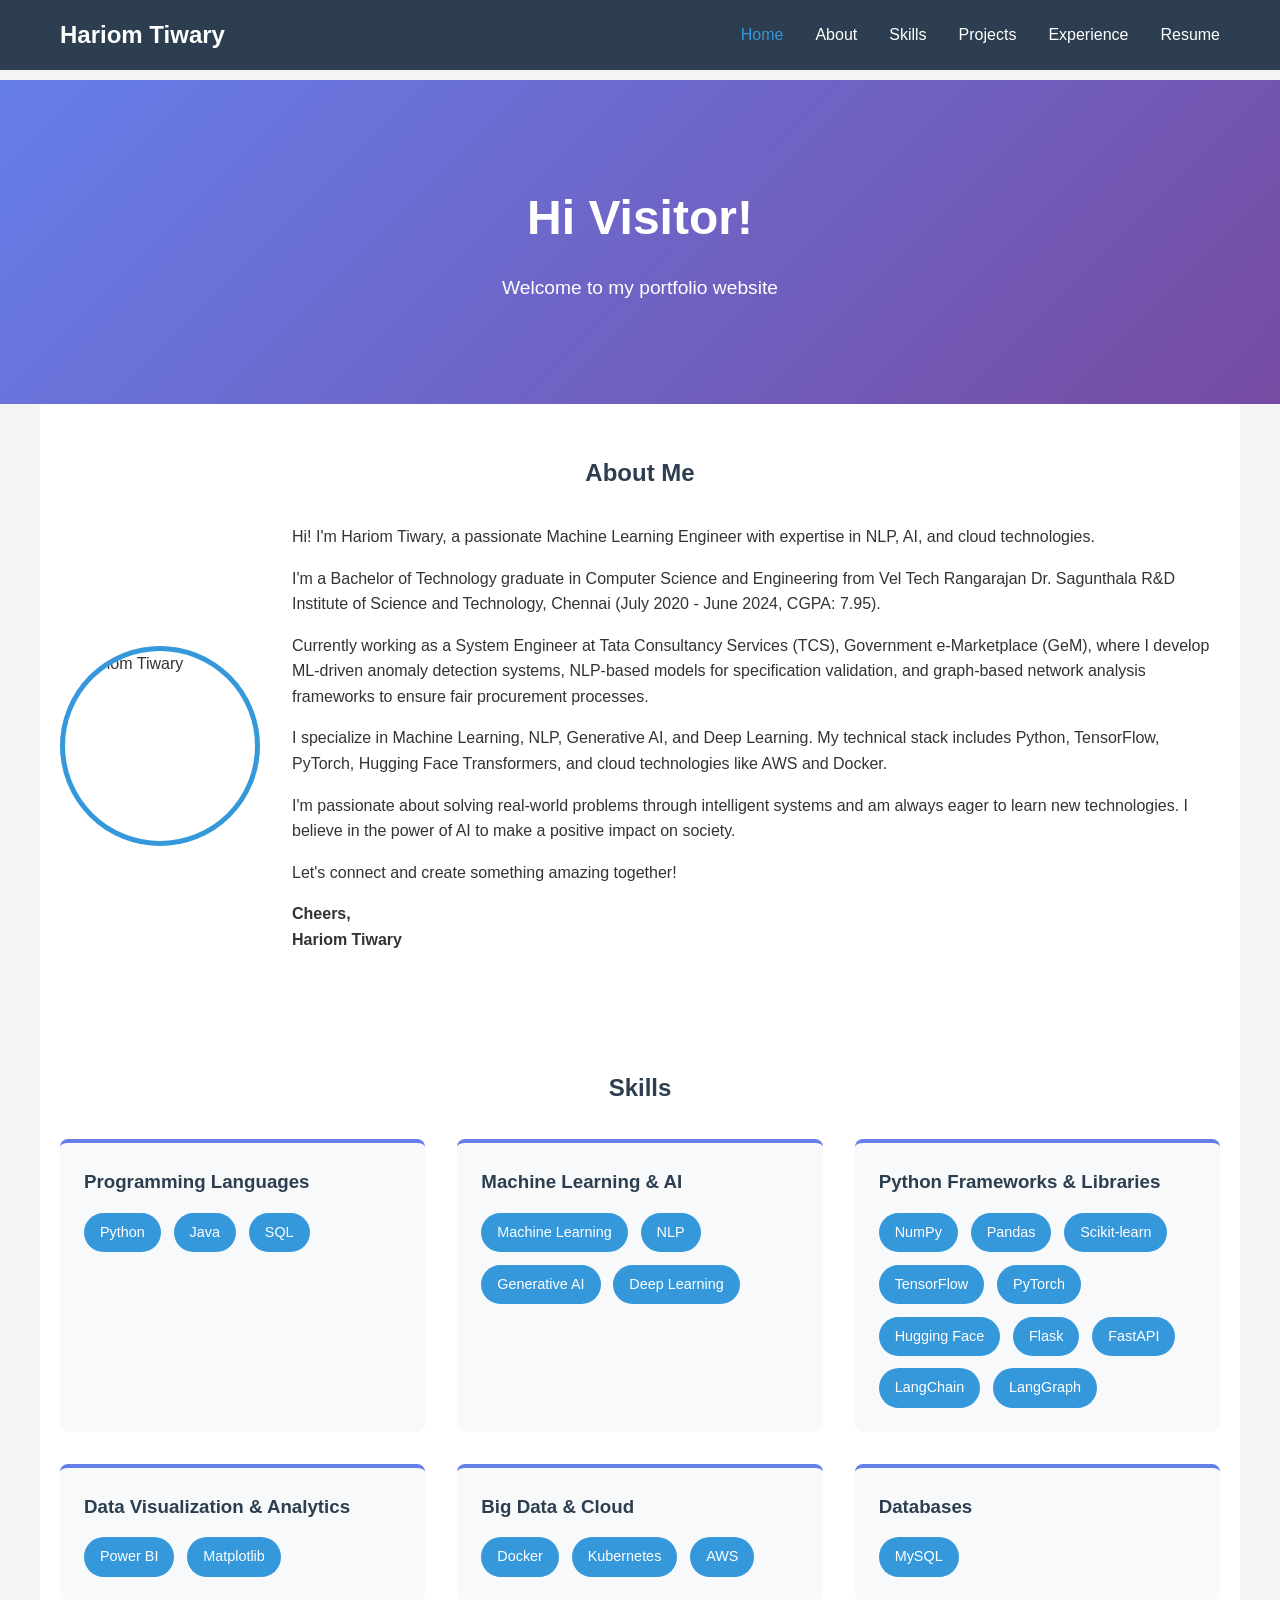
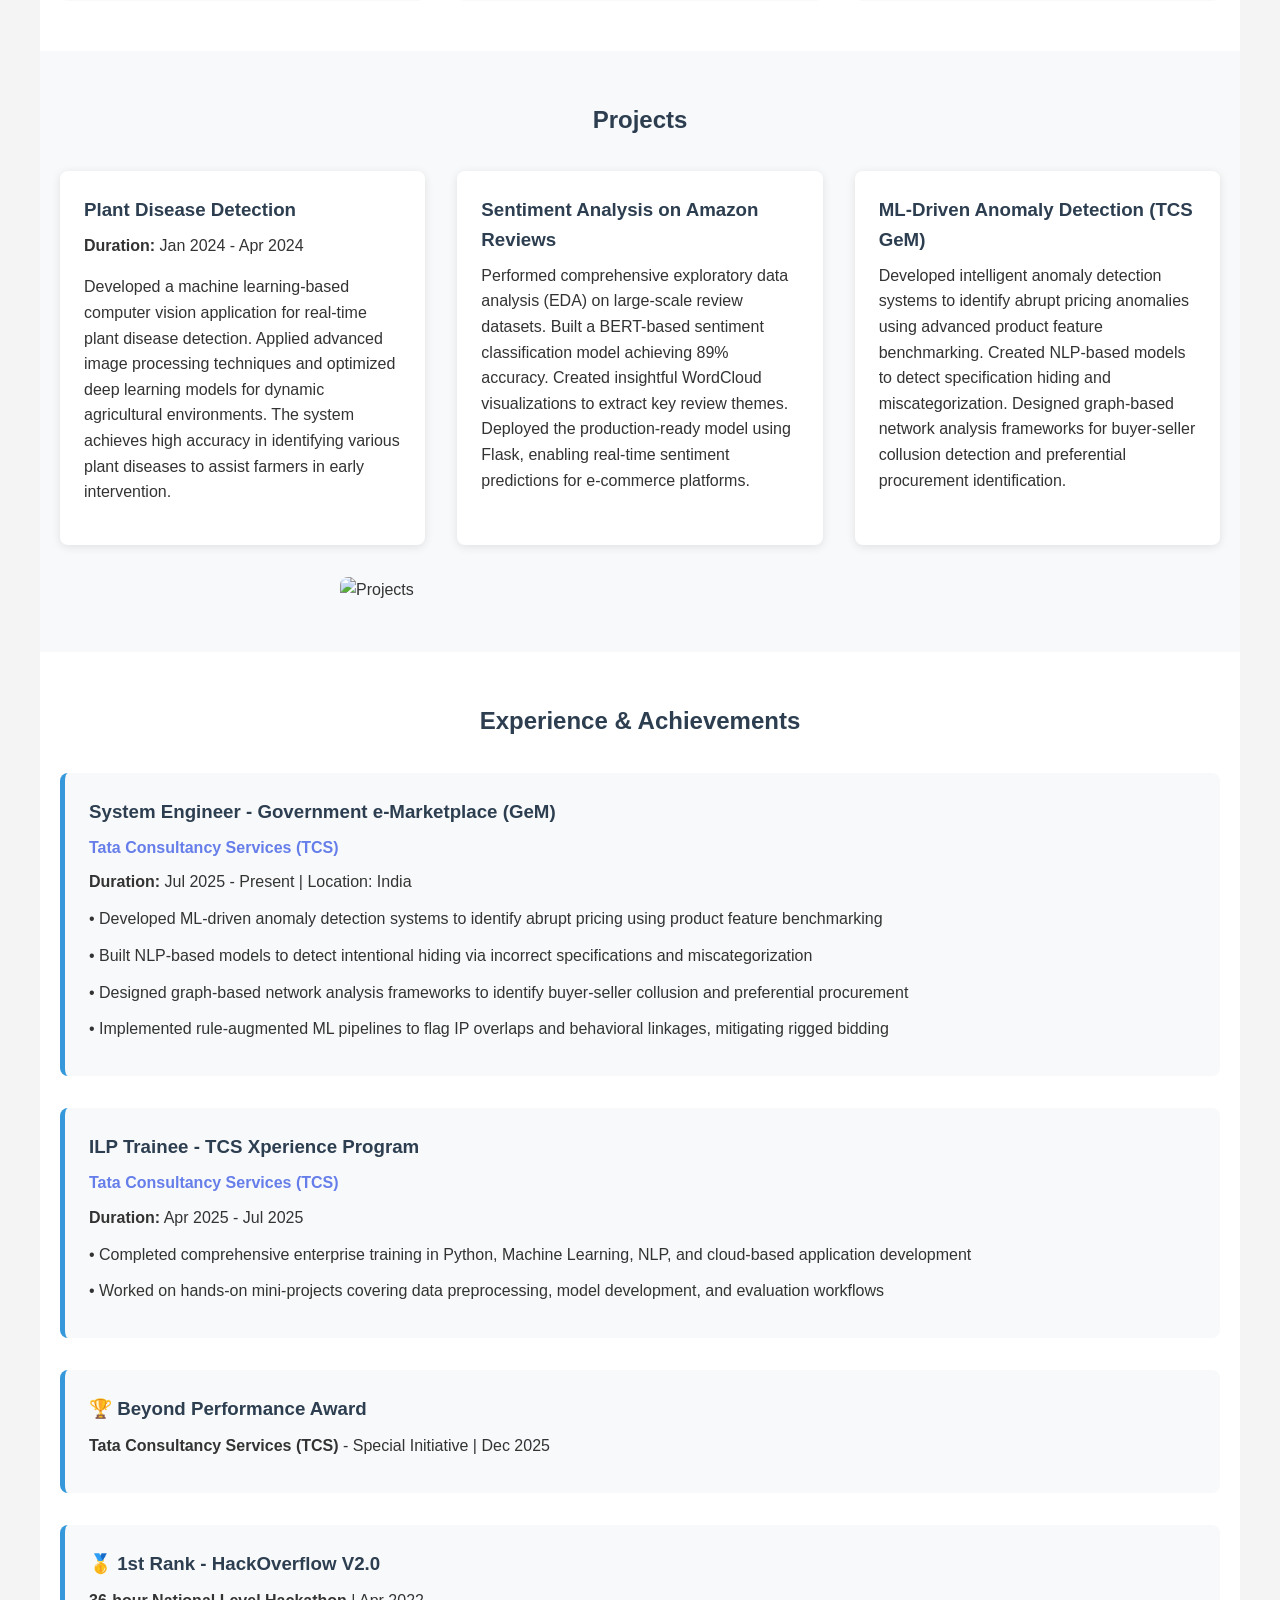
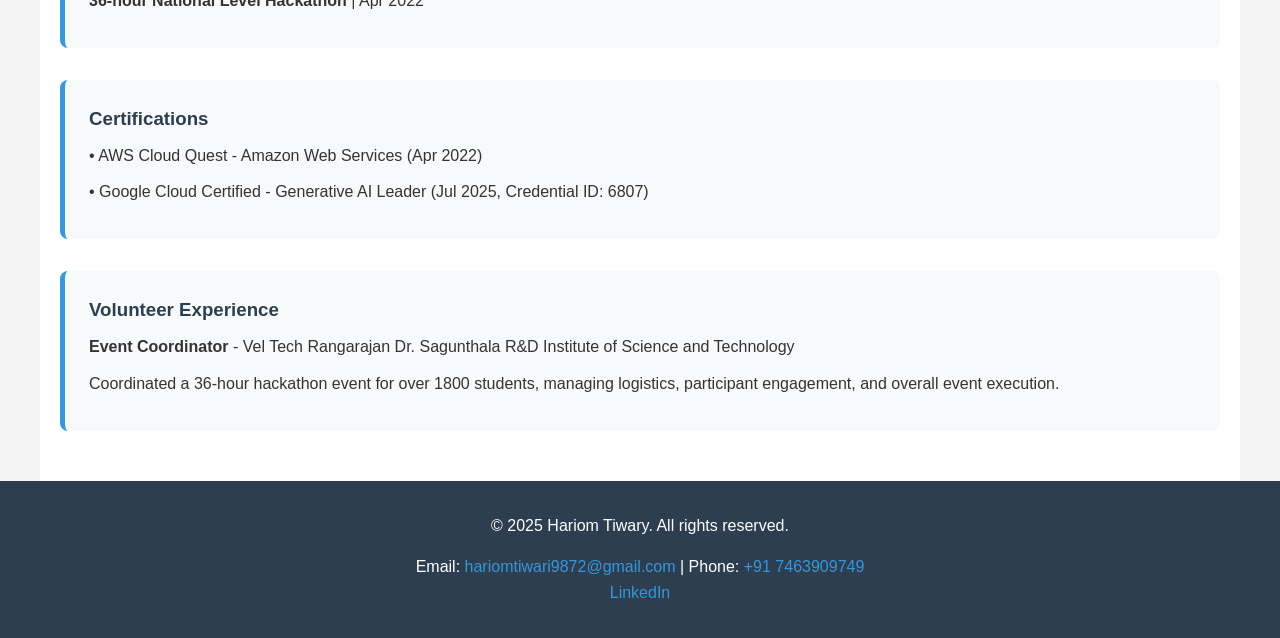
==== index.html @ 8c90f2da "commit" ====
<!DOCTYPE html>
<html lang="en">
<head>
    <meta charset="UTF-8">
    <meta name="viewport" content="width=device-width, initial-scale=1.0">
    <title>Hariom Tiwary - Portfolio</title>
    <link rel="stylesheet" href="styles.css">
</head>
<body>
    <header>
        <nav>
            <div class="nav-container">
                <h1 class="logo">Hariom Tiwary</h1>
                <ul class="nav-links">
                    <li><a href="#home">Home</a></li>
                    <li><a href="#about">About</a></li>
                    <li><a href=\"#skills\">Skills</a></li>
                    <li><a href=\"#projects\">Projects</a></li>
                    <li><a href=\"#achievements\">Experience</a></li>
                    <li><a href="resume.pdf" target="_blank">Resume</a></li>
                </ul>
            </div>
        </nav>
    </header>

    <main>
        <section id="home" class="hero">
            <div class="hero-content">
                <h2>Hi Visitor!</h2>
                <p>Welcome to my portfolio website</p>
            </div>
        </section>

        <section id="about" class="about">
            <h2>About Me</h2>
            <div class="about-content">
                <img src="pfp.jpeg" alt="Hariom Tiwary" class="profile-pic">
                <div class="about-text">
                    <p>Hi! I'm Hariom Tiwary, a passionate Machine Learning Engineer with expertise in NLP, AI, and cloud technologies.</p>
                    <p>I'm a Bachelor of Technology graduate in Computer Science and Engineering from Vel Tech Rangarajan Dr. Sagunthala R&D Institute of Science and Technology, Chennai (July 2020 - June 2024, CGPA: 7.95).</p>
                    <p>Currently working as a System Engineer at Tata Consultancy Services (TCS), Government e-Marketplace (GeM), where I develop ML-driven anomaly detection systems, NLP-based models for specification validation, and graph-based network analysis frameworks to ensure fair procurement processes.</p>
                    <p>I specialize in Machine Learning, NLP, Generative AI, and Deep Learning. My technical stack includes Python, TensorFlow, PyTorch, Hugging Face Transformers, and cloud technologies like AWS and Docker.</p>
                    <p>I'm passionate about solving real-world problems through intelligent systems and am always eager to learn new technologies. I believe in the power of AI to make a positive impact on society.</p>
                    <p>Let's connect and create something amazing together!</p>
                    <p><strong>Cheers,<br>Hariom Tiwary</strong></p>
                </div>
            </div>
        </section>

        <section id="skills" class="skills">
            <h2>Skills</h2>
            <div class="skills-container">
                <div class="skill-category">
                    <h3>Programming Languages</h3>
                    <div class="skill-list">
                        <span class="skill-tag">Python</span>
                        <span class="skill-tag">Java</span>
                        <span class="skill-tag">SQL</span>
                    </div>
                </div>
                <div class="skill-category">
                    <h3>Machine Learning & AI</h3>
                    <div class="skill-list">
                        <span class="skill-tag">Machine Learning</span>
                        <span class="skill-tag">NLP</span>
                        <span class="skill-tag">Generative AI</span>
                        <span class="skill-tag">Deep Learning</span>
                    </div>
                </div>
                <div class="skill-category">
                    <h3>Python Frameworks & Libraries</h3>
                    <div class="skill-list">
                        <span class="skill-tag">NumPy</span>
                        <span class="skill-tag">Pandas</span>
                        <span class="skill-tag">Scikit-learn</span>
                        <span class="skill-tag">TensorFlow</span>
                        <span class="skill-tag">PyTorch</span>
                        <span class="skill-tag">Hugging Face</span>
                        <span class="skill-tag">Flask</span>
                        <span class="skill-tag">FastAPI</span>
                        <span class="skill-tag">LangChain</span>
                        <span class="skill-tag">LangGraph</span>
                    </div>
                </div>
                <div class="skill-category">
                    <h3>Data Visualization & Analytics</h3>
                    <div class="skill-list">
                        <span class="skill-tag">Power BI</span>
                        <span class="skill-tag">Matplotlib</span>
                    </div>
                </div>
                <div class="skill-category">
                    <h3>Big Data & Cloud</h3>
                    <div class="skill-list">
                        <span class="skill-tag">Docker</span>
                        <span class="skill-tag">Kubernetes</span>
                        <span class="skill-tag">AWS</span>
                    </div>
                </div>
                <div class="skill-category">
                    <h3>Databases</h3>
                    <div class="skill-list">
                        <span class="skill-tag">MySQL</span>
                    </div>
                </div>
            </div>
        </section>

        <section id="projects" class="projects">
            <h2>Projects</h2>
            <div class="projects-grid">
                <div class="project-item">
                    <h3>Plant Disease Detection</h3>
                    <p><strong>Duration:</strong> Jan 2024 - Apr 2024</p>
                    <p>Developed a machine learning-based computer vision application for real-time plant disease detection. Applied advanced image processing techniques and optimized deep learning models for dynamic agricultural environments. The system achieves high accuracy in identifying various plant diseases to assist farmers in early intervention.</p>
                </div>
                <div class="project-item">
                    <h3>Sentiment Analysis on Amazon Reviews</h3>
                    <p>Performed comprehensive exploratory data analysis (EDA) on large-scale review datasets. Built a BERT-based sentiment classification model achieving 89% accuracy. Created insightful WordCloud visualizations to extract key review themes. Deployed the production-ready model using Flask, enabling real-time sentiment predictions for e-commerce platforms.</p>
                </div>
                <div class="project-item">
                    <h3>ML-Driven Anomaly Detection (TCS GeM)</h3>
                    <p>Developed intelligent anomaly detection systems to identify abrupt pricing anomalies using advanced product feature benchmarking. Created NLP-based models to detect specification hiding and miscategorization. Designed graph-based network analysis frameworks for buyer-seller collusion detection and preferential procurement identification.</p>
                </div>
            </div>
            <img src="project.jpg" alt="Projects" class="projects-image">
        </section>

        <section id="achievements" class="achievements">
            <h2>Experience & Achievements</h2>
            <div class="achievements-list">
                <div class="achievement-item">
                    <h3>System Engineer - Government e-Marketplace (GeM)</h3>
                    <h4>Tata Consultancy Services (TCS)</h4>
                    <p><strong>Duration:</strong> Jul 2025 - Present | Location: India</p>
                    <p>• Developed ML-driven anomaly detection systems to identify abrupt pricing using product feature benchmarking</p>
                    <p>• Built NLP-based models to detect intentional hiding via incorrect specifications and miscategorization</p>
                    <p>• Designed graph-based network analysis frameworks to identify buyer-seller collusion and preferential procurement</p>
                    <p>• Implemented rule-augmented ML pipelines to flag IP overlaps and behavioral linkages, mitigating rigged bidding</p>
                </div>
                <div class="achievement-item">
                    <h3>ILP Trainee - TCS Xperience Program</h3>
                    <h4>Tata Consultancy Services (TCS)</h4>
                    <p><strong>Duration:</strong> Apr 2025 - Jul 2025</p>
                    <p>• Completed comprehensive enterprise training in Python, Machine Learning, NLP, and cloud-based application development</p>
                    <p>• Worked on hands-on mini-projects covering data preprocessing, model development, and evaluation workflows</p>
                </div>
                <div class="achievement-item">
                    <h3>🏆 Beyond Performance Award</h3>
                    <p><strong>Tata Consultancy Services (TCS)</strong> - Special Initiative | Dec 2025</p>
                </div>
                <div class="achievement-item">
                    <h3>🥇 1st Rank - HackOverflow V2.0</h3>
                    <p><strong>36-hour National Level Hackathon</strong> | Apr 2022</p>
                </div>
                <div class="achievement-item">
                    <h3>Certifications</h3>
                    <p>• AWS Cloud Quest - Amazon Web Services (Apr 2022)</p>
                    <p>• Google Cloud Certified - Generative AI Leader (Jul 2025, Credential ID: 6807)</p>
                </div>
                <div class="achievement-item">
                    <h3>Volunteer Experience</h3>
                    <p><strong>Event Coordinator</strong> - Vel Tech Rangarajan Dr. Sagunthala R&D Institute of Science and Technology</p>
                    <p>Coordinated a 36-hour hackathon event for over 1800 students, managing logistics, participant engagement, and overall event execution.</p>
                </div>
            </div>
        </section>
    </main>

    <footer>
        <div class="footer-content">
            <p>&copy; 2025 Hariom Tiwary. All rights reserved.</p>
            <div class="contact-links">
                <p>Email: <a href="mailto:hariomtiwari9872@gmail.com">hariomtiwari9872@gmail.com</a> | Phone: <a href="tel:+917463909749">+91 7463909749</a></p>
                <p><a href="https://linkedin.com/in/hariomtiwary" target="_blank">LinkedIn</a></p>
            </div>
        </div>
    </footer>

    <script src="script.js"></script>
</body>
</html>
---- styles.css ----
/* Reset and base styles */
* {
    margin: 0;
    padding: 0;
    box-sizing: border-box;
}

body {
    font-family: 'Arial', sans-serif;
    line-height: 1.6;
    color: #333;
    background-color: #f4f4f4;
}

/* Header and Navigation */
header {
    background-color: #2c3e50;
    color: white;
    padding: 1rem 0;
    position: fixed;
    width: 100%;
    top: 0;
    z-index: 1000;
}

.nav-container {
    max-width: 1200px;
    margin: 0 auto;
    display: flex;
    justify-content: space-between;
    align-items: center;
    padding: 0 20px;
}

.logo {
    font-size: 1.5rem;
}

.nav-links {
    list-style: none;
    display: flex;
}

.nav-links li {
    margin-left: 2rem;
}

.nav-links a {
    color: white;
    text-decoration: none;
    transition: color 0.3s;
}

.nav-links a:hover,
.nav-links a.active {
    color: #3498db;
}

/* Main content */
main {
    margin-top: 80px; /* Account for fixed header */
}

/* Hero section */
.hero {
    background: linear-gradient(135deg, #667eea 0%, #764ba2 100%);
    color: white;
    padding: 100px 20px;
    text-align: center;
}

.hero-content h2 {
    font-size: 3rem;
    margin-bottom: 1rem;
}

.hero-content p {
    font-size: 1.2rem;
}

/* About section */
.about {
    max-width: 1200px;
    margin: 0 auto;
    padding: 50px 20px;
    background-color: white;
}

.about h2 {
    text-align: center;
    margin-bottom: 2rem;
    color: #2c3e50;
}

.about-content {
    display: flex;
    flex-wrap: wrap;
    align-items: center;
    gap: 2rem;
}

.profile-pic {
    width: 200px;
    height: 200px;
    border-radius: 50%;
    object-fit: cover;
    border: 5px solid #3498db;
}

.about-text {
    flex: 1;
    min-width: 300px;
}

.about-text p {
    margin-bottom: 1rem;
}

/* Skills section */
.skills {
    max-width: 1200px;
    margin: 0 auto;
    padding: 50px 20px;
    background-color: white;
}

.skills h2 {
    text-align: center;
    margin-bottom: 2rem;
    color: #2c3e50;
}

.skills-container {
    display: grid;
    grid-template-columns: repeat(auto-fit, minmax(300px, 1fr));
    gap: 2rem;
}

.skill-category {
    background-color: #f8f9fa;
    padding: 1.5rem;
    border-radius: 8px;
    border-top: 4px solid #667eea;
}

.skill-category h3 {
    color: #2c3e50;
    margin-bottom: 1rem;
}

.skill-list {
    display: flex;
    flex-wrap: wrap;
    gap: 0.8rem;
}

.skill-tag {
    background-color: #3498db;
    color: white;
    padding: 0.5rem 1rem;
    border-radius: 20px;
    font-size: 0.9rem;
    transition: all 0.3s;
}

.skill-tag:hover {
    background-color: #2980b9;
    transform: scale(1.05);
}

/* Projects section */
.projects {
    max-width: 1200px;
    margin: 0 auto;
    padding: 50px 20px;
    background-color: #f8f9fa;
}

.projects h2 {
    text-align: center;
    margin-bottom: 2rem;
    color: #2c3e50;
}

.projects-grid {
    display: grid;
    grid-template-columns: repeat(auto-fit, minmax(300px, 1fr));
    gap: 2rem;
    margin-bottom: 2rem;
}

.project-item {
    background-color: white;
    padding: 1.5rem;
    border-radius: 8px;
    box-shadow: 0 2px 10px rgba(0,0,0,0.1);
    transition: transform 0.3s;
}

.project-item:hover {
    transform: translateY(-5px);
}

.project-item h3 {
    margin-bottom: 0.5rem;
    color: #2c3e50;
}

.project-item p {
    margin-bottom: 1rem;
}

.project-item a {
    color: #3498db;
    text-decoration: none;
    font-weight: bold;
}

.project-item a:hover {
    text-decoration: underline;
}

.projects-image {
    width: 100%;
    max-width: 600px;
    height: auto;
    border-radius: 8px;
    display: block;
    margin: 0 auto;
}

/* Achievements section */
.achievements {
    max-width: 1200px;
    margin: 0 auto;
    padding: 50px 20px;
    background-color: white;
}

.achievements h2 {
    text-align: center;
    margin-bottom: 2rem;
    color: #2c3e50;
}

.achievements-list {
    display: grid;
    gap: 2rem;
}

.achievement-item {
    background-color: #f8f9fa;
    padding: 1.5rem;
    border-radius: 8px;
    border-left: 5px solid #3498db;
}

.achievement-item h3 {
    margin-bottom: 0.5rem;
    color: #2c3e50;
}

.achievement-item h4 {
    margin-bottom: 0.5rem;
    color: #667eea;
    font-size: 1rem;
}

.achievement-item p {
    margin-bottom: 0.5rem;
    line-height: 1.8;
}

/* Footer */
footer {
    background-color: #2c3e50;
    color: white;
    text-align: center;
    padding: 2rem;
}

.footer-content {
    max-width: 1200px;
    margin: 0 auto;
}

.contact-links {
    margin-top: 1rem;
}

.contact-links a {
    color: #3498db;
    text-decoration: none;
    transition: color 0.3s;
}

.contact-links a:hover {
    color: #2980b9;
}

/* Responsive design */
@media (max-width: 768px) {
    .nav-container {
        flex-direction: column;
        gap: 1rem;
    }

    .nav-links {
        margin-top: 1rem;
    }

    .nav-links li {
        margin-left: 1rem;
    }

    .hero-content h2 {
        font-size: 2rem;
    }

    .about-content {
        flex-direction: column;
        text-align: center;
    }

    .profile-pic {
        width: 150px;
        height: 150px;
    }

    .projects-grid {
        grid-template-columns: 1fr;
    }
}
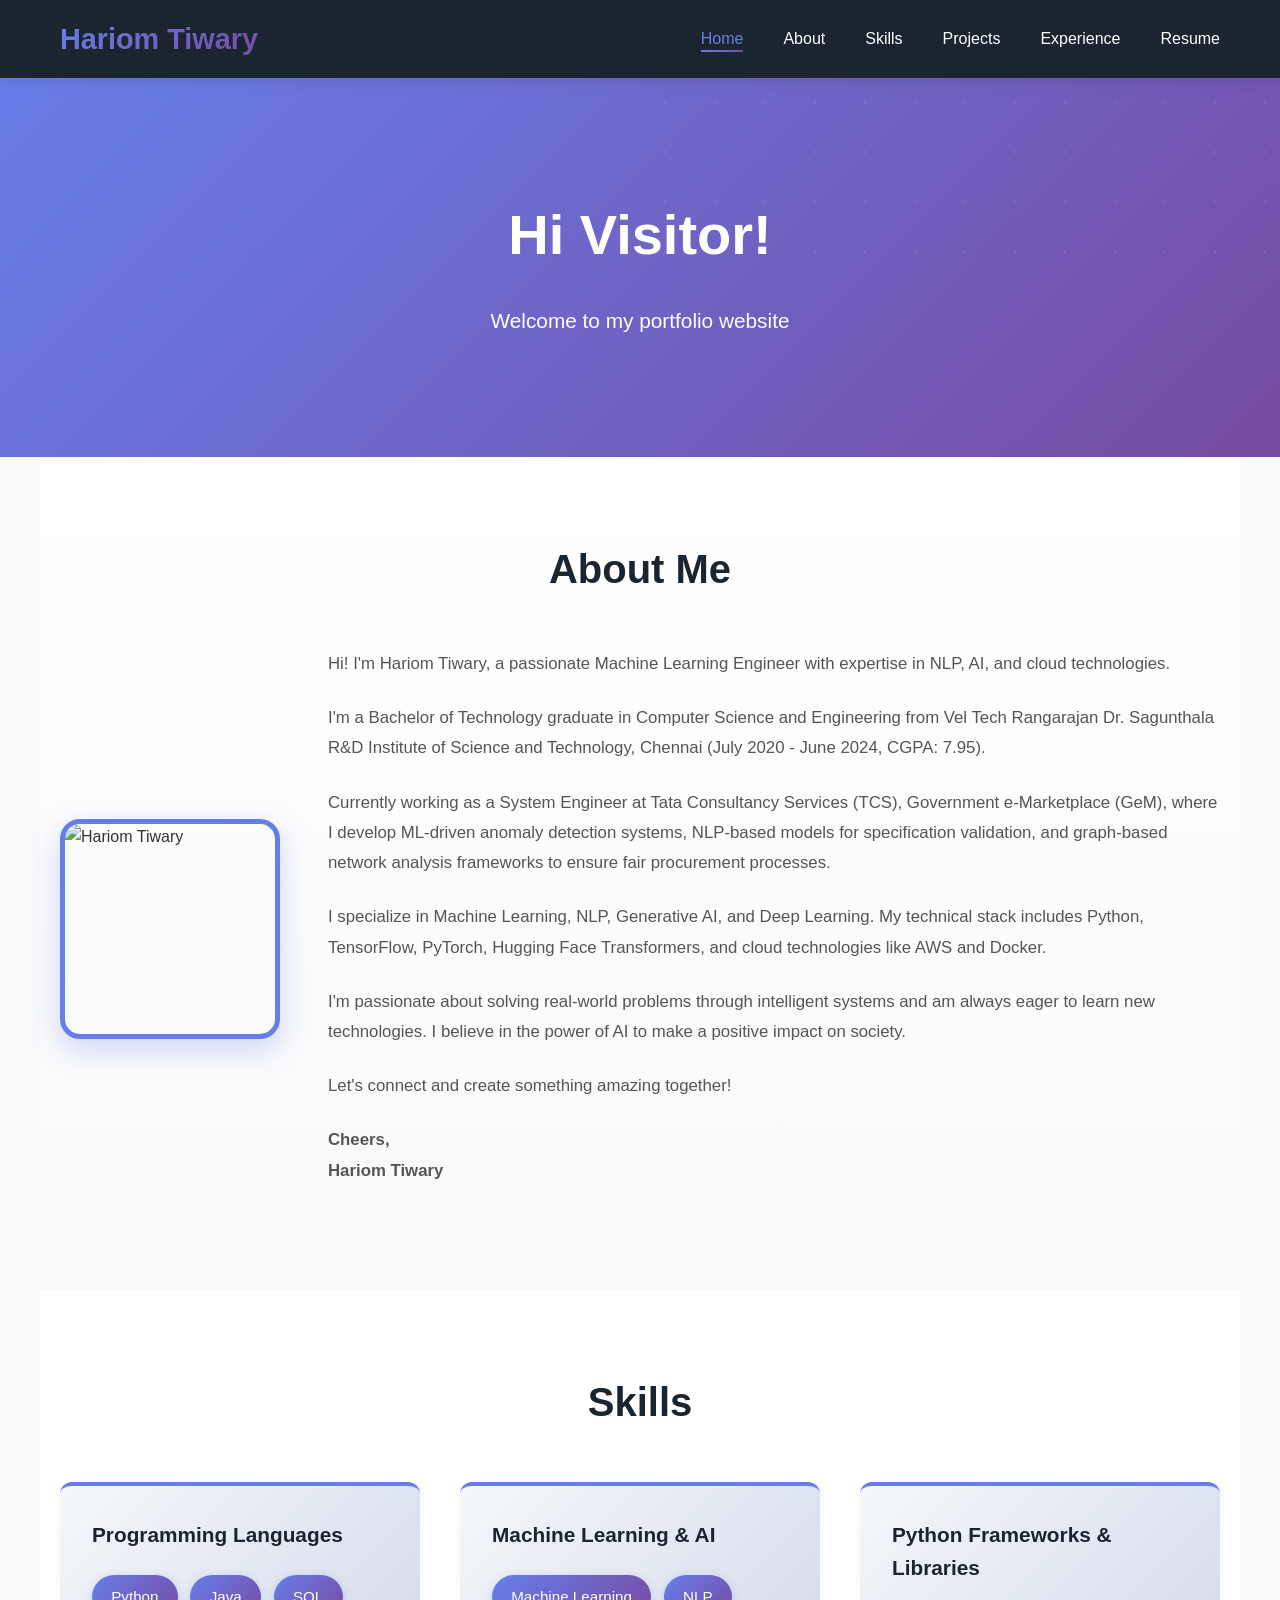
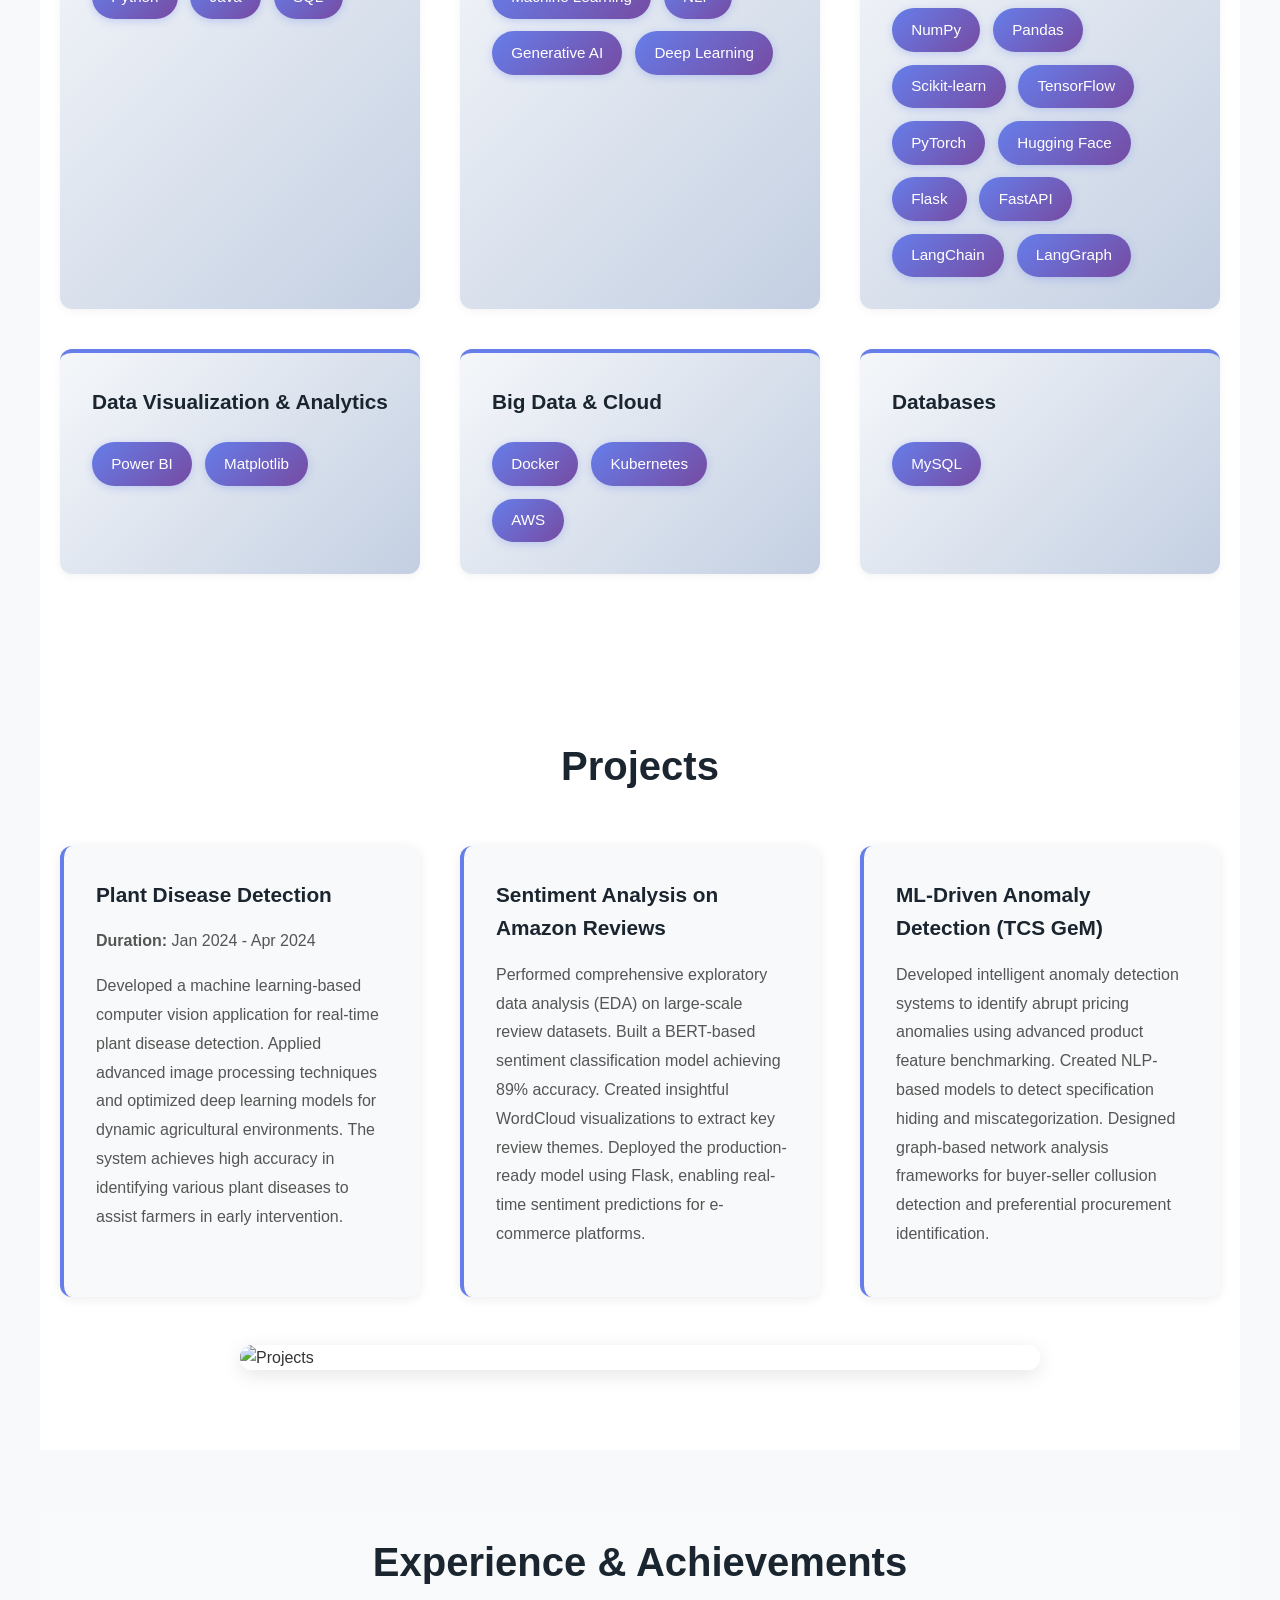
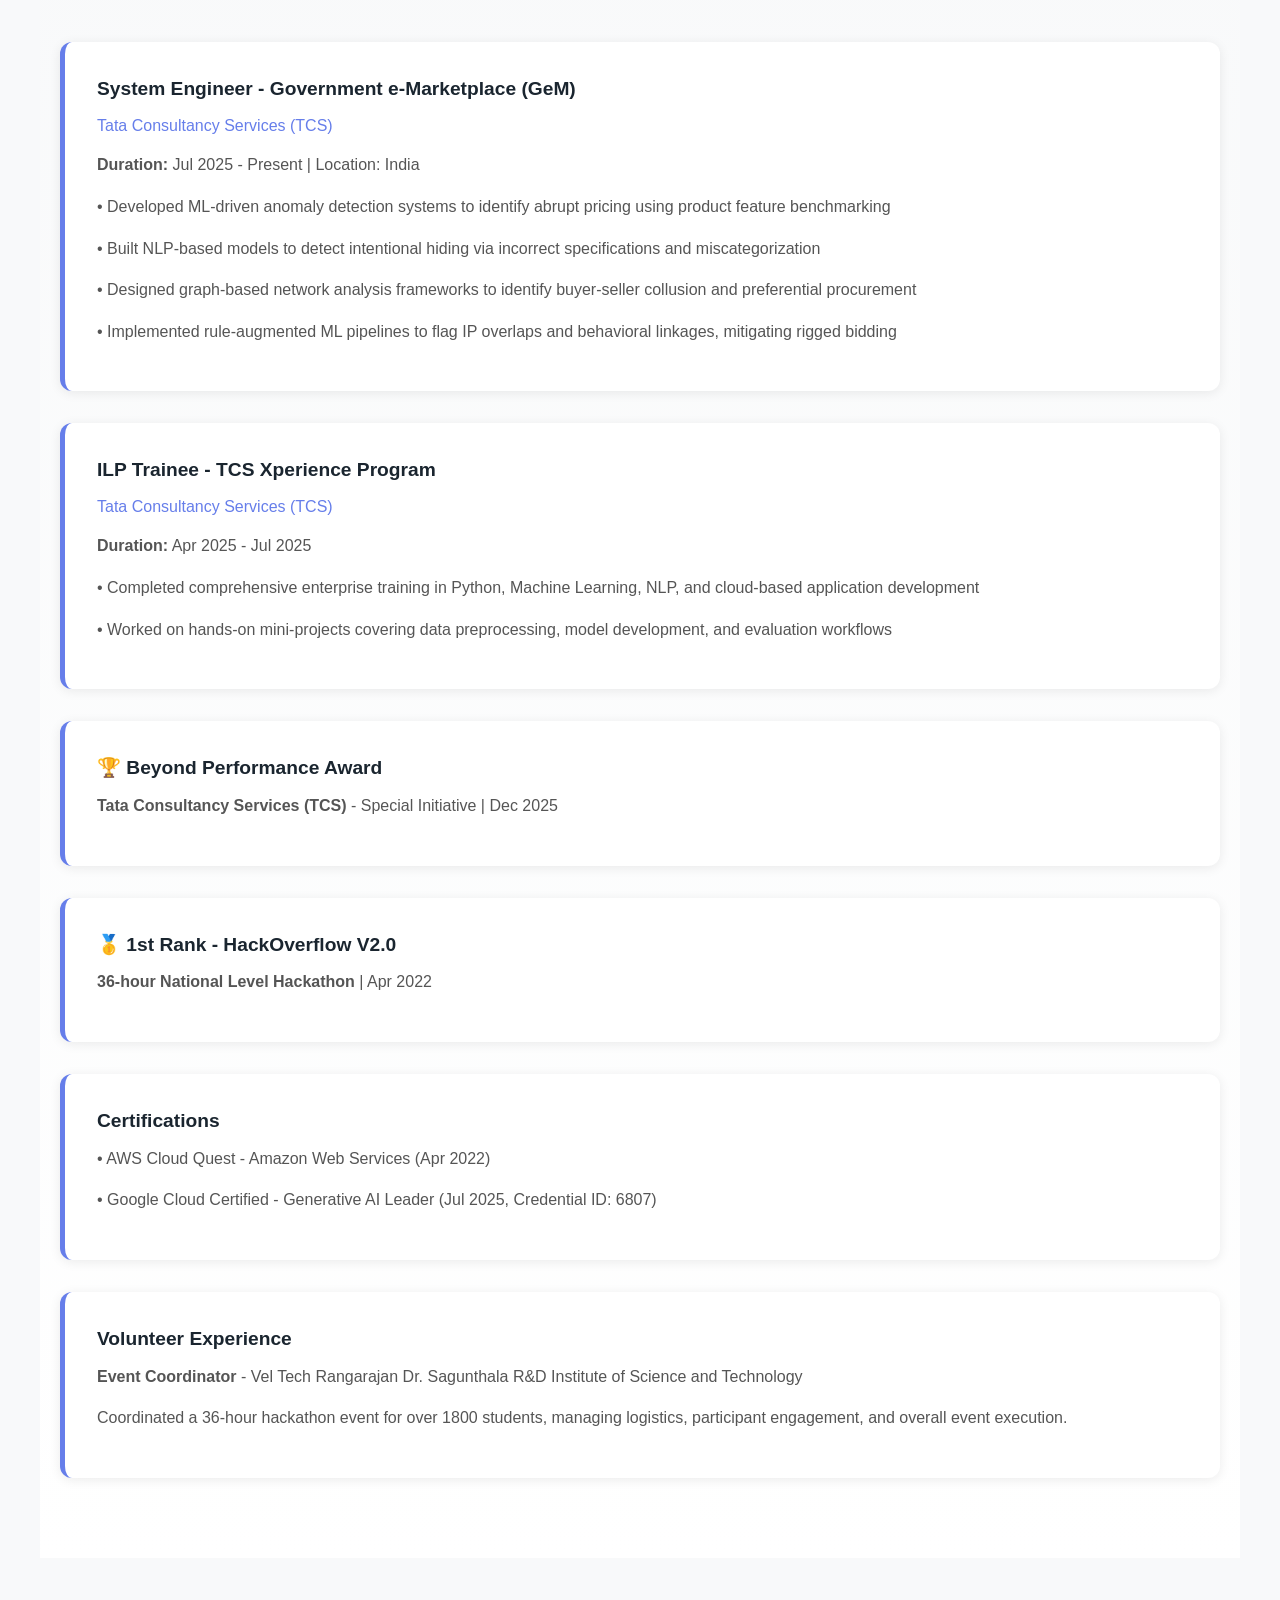
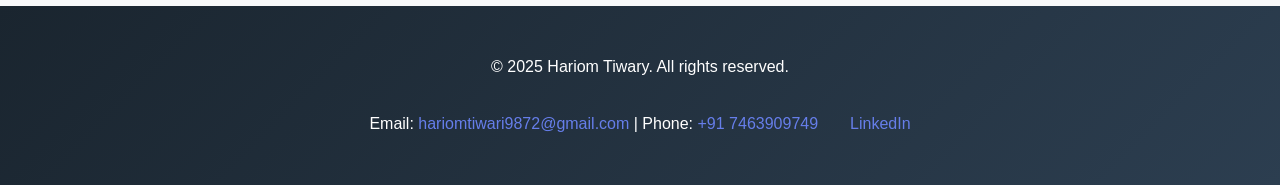
==== commit 88b054cb: "Enhance portfolio with professional styling, animations, and ATS-friendly resume" ====
--- a/index.html
+++ b/index.html
@@ -14,10 +14,10 @@
                 <ul class="nav-links">
                     <li><a href="#home">Home</a></li>
                     <li><a href="#about">About</a></li>
-                    <li><a href=\"#skills\">Skills</a></li>
-                    <li><a href=\"#projects\">Projects</a></li>
-                    <li><a href=\"#achievements\">Experience</a></li>
-                    <li><a href="resume.pdf" target="_blank">Resume</a></li>
+                    <li><a href="#skills">Skills</a></li>
+                    <li><a href="#projects">Projects</a></li>
+                    <li><a href="#achievements">Experience</a></li>
+                    <li><a href="resume.html" target="_blank">Resume</a></li>
                 </ul>
             </div>
         </nav>
--- a/styles.css
+++ b/styles.css
@@ -6,21 +6,22 @@
 }
 
 body {
-    font-family: 'Arial', sans-serif;
+    font-family: 'Segoe UI', Tahoma, Geneva, Verdana, sans-serif;
     line-height: 1.6;
     color: #333;
-    background-color: #f4f4f4;
+    background-color: #f8f9fa;
 }
 
 /* Header and Navigation */
 header {
-    background-color: #2c3e50;
+    background-color: #1a252f;
     color: white;
     padding: 1rem 0;
     position: fixed;
     width: 100%;
     top: 0;
     z-index: 1000;
+    box-shadow: 0 2px 15px rgba(0,0,0,0.1);
 }
 
 .nav-container {
@@ -33,7 +34,12 @@
 }
 
 .logo {
-    font-size: 1.5rem;
+    font-size: 1.8rem;
+    font-weight: 700;
+    background: linear-gradient(135deg, #667eea 0%, #764ba2 100%);
+    -webkit-background-clip: text;
+    -webkit-text-fill-color: transparent;
+    background-clip: text;
 }
 
 .nav-links {
@@ -42,69 +48,143 @@
 }
 
 .nav-links li {
-    margin-left: 2rem;
+    margin-left: 2.5rem;
 }
 
 .nav-links a {
     color: white;
     text-decoration: none;
-    transition: color 0.3s;
+    transition: all 0.3s;
+    font-weight: 500;
+    position: relative;
 }
 
 .nav-links a:hover,
 .nav-links a.active {
-    color: #3498db;
+    color: #667eea;
+}
+
+.nav-links a.active::after {
+    content: '';
+    position: absolute;
+    bottom: -5px;
+    left: 0;
+    right: 0;
+    height: 2px;
+    background: linear-gradient(135deg, #667eea 0%, #764ba2 100%);
+}
+
+/* Mobile menu toggle */
+.nav-toggle {
+    display: none;
+    background: none;
+    border: none;
+    color: white;
+    cursor: pointer;
+    font-size: 1.5rem;
 }
 
 /* Main content */
 main {
-    margin-top: 80px; /* Account for fixed header */
+    margin-top: 70px; /* Account for fixed header */
 }
 
 /* Hero section */
 .hero {
     background: linear-gradient(135deg, #667eea 0%, #764ba2 100%);
     color: white;
-    padding: 100px 20px;
+    padding: 120px 20px;
     text-align: center;
+    position: relative;
+    overflow: hidden;
+}
+
+.hero::before {
+    content: '';
+    position: absolute;
+    top: -50%;
+    right: -50%;
+    width: 100%;
+    height: 100%;
+    background: radial-gradient(circle, rgba(255,255,255,0.1) 1px, transparent 1px);
+    background-size: 50px 50px;
+}
+
+.hero-content {
+    position: relative;
+    z-index: 1;
 }
 
 .hero-content h2 {
-    font-size: 3rem;
-    margin-bottom: 1rem;
+    font-size: 3.5rem;
+    margin-bottom: 1.5rem;
+    font-weight: 700;
+    animation: slideInDown 0.8s ease;
 }
 
 .hero-content p {
-    font-size: 1.2rem;
+    font-size: 1.3rem;
+    font-weight: 300;
+    animation: slideInUp 0.8s ease 0.2s both;
+}
+
+@keyframes slideInDown {
+    from {
+        opacity: 0;
+        transform: translateY(-30px);
+    }
+    to {
+        opacity: 1;
+        transform: translateY(0);
+    }
+}
+
+@keyframes slideInUp {
+    from {
+        opacity: 0;
+        transform: translateY(30px);
+    }
+    to {
+        opacity: 1;
+        transform: translateY(0);
+    }
 }
 
 /* About section */
 .about {
     max-width: 1200px;
     margin: 0 auto;
-    padding: 50px 20px;
-    background-color: white;
+    padding: 80px 20px;
+    background: linear-gradient(to bottom, white, #f8f9fa);
 }
 
 .about h2 {
     text-align: center;
-    margin-bottom: 2rem;
-    color: #2c3e50;
+    margin-bottom: 3rem;
+    color: #1a252f;
+    font-size: 2.5rem;
+    font-weight: 700;
 }
 
 .about-content {
     display: flex;
     flex-wrap: wrap;
     align-items: center;
-    gap: 2rem;
+    gap: 3rem;
 }
 
 .profile-pic {
-    width: 200px;
-    height: 200px;
-    border-radius: 50%;
+    width: 220px;
+    height: 220px;
+    border-radius: 20px;
     object-fit: cover;
-    border: 5px solid #3498db;
+    border: 5px solid #667eea;
+    box-shadow: 0 10px 30px rgba(102, 126, 234, 0.3);
+    transition: transform 0.3s;
+}
+
+.profile-pic:hover {
+    transform: scale(1.05);
 }
 
 .about-text {
@@ -113,39 +193,53 @@
 }
 
 .about-text p {
-    margin-bottom: 1rem;
+    margin-bottom: 1.5rem;
+    line-height: 1.8;
+    font-size: 1.05rem;
+    color: #555;
 }
 
 /* Skills section */
 .skills {
     max-width: 1200px;
     margin: 0 auto;
-    padding: 50px 20px;
+    padding: 80px 20px;
     background-color: white;
 }
 
 .skills h2 {
     text-align: center;
-    margin-bottom: 2rem;
-    color: #2c3e50;
+    margin-bottom: 3rem;
+    color: #1a252f;
+    font-size: 2.5rem;
+    font-weight: 700;
 }
 
 .skills-container {
     display: grid;
-    grid-template-columns: repeat(auto-fit, minmax(300px, 1fr));
-    gap: 2rem;
+    grid-template-columns: repeat(auto-fit, minmax(320px, 1fr));
+    gap: 2.5rem;
 }
 
 .skill-category {
-    background-color: #f8f9fa;
-    padding: 1.5rem;
-    border-radius: 8px;
+    background: linear-gradient(135deg, #f5f7fa 0%, #c3cfe2 100%);
+    padding: 2rem;
+    border-radius: 12px;
     border-top: 4px solid #667eea;
+    transition: all 0.3s;
+    box-shadow: 0 2px 10px rgba(0,0,0,0.05);
+}
+
+.skill-category:hover {
+    transform: translateY(-5px);
+    box-shadow: 0 8px 25px rgba(102, 126, 234, 0.2);
 }
 
 .skill-category h3 {
-    color: #2c3e50;
-    margin-bottom: 1rem;
+    color: #1a252f;
+    margin-bottom: 1.5rem;
+    font-size: 1.3rem;
+    font-weight: 600;
 }
 
 .skill-list {
@@ -155,92 +249,107 @@
 }
 
 .skill-tag {
-    background-color: #3498db;
+    background: linear-gradient(135deg, #667eea 0%, #764ba2 100%);
     color: white;
-    padding: 0.5rem 1rem;
-    border-radius: 20px;
-    font-size: 0.9rem;
-    transition: all 0.3s;
+    padding: 0.6rem 1.2rem;
+    border-radius: 25px;
+    font-size: 0.95rem;
+    font-weight: 500;
+    transition: all 0.3s;
+    box-shadow: 0 2px 8px rgba(102, 126, 234, 0.3);
 }
 
 .skill-tag:hover {
-    background-color: #2980b9;
-    transform: scale(1.05);
+    transform: scale(1.1) translateY(-2px);
+    box-shadow: 0 4px 15px rgba(102, 126, 234, 0.4);
 }
 
 /* Projects section */
 .projects {
     max-width: 1200px;
     margin: 0 auto;
-    padding: 50px 20px;
-    background-color: #f8f9fa;
+    padding: 80px 20px;
+    background-color: white;
 }
 
 .projects h2 {
     text-align: center;
-    margin-bottom: 2rem;
-    color: #2c3e50;
+    margin-bottom: 3rem;
+    color: #1a252f;
+    font-size: 2.5rem;
+    font-weight: 700;
 }
 
 .projects-grid {
     display: grid;
-    grid-template-columns: repeat(auto-fit, minmax(300px, 1fr));
-    gap: 2rem;
-    margin-bottom: 2rem;
+    grid-template-columns: repeat(auto-fit, minmax(320px, 1fr));
+    gap: 2.5rem;
+    margin-bottom: 3rem;
 }
 
 .project-item {
-    background-color: white;
-    padding: 1.5rem;
-    border-radius: 8px;
-    box-shadow: 0 2px 10px rgba(0,0,0,0.1);
-    transition: transform 0.3s;
+    background-color: #f8f9fa;
+    padding: 2rem;
+    border-radius: 12px;
+    box-shadow: 0 2px 12px rgba(0,0,0,0.08);
+    transition: all 0.3s;
+    border-left: 4px solid #667eea;
 }
 
 .project-item:hover {
-    transform: translateY(-5px);
+    transform: translateY(-8px);
+    box-shadow: 0 10px 30px rgba(102, 126, 234, 0.2);
 }
 
 .project-item h3 {
-    margin-bottom: 0.5rem;
-    color: #2c3e50;
+    margin-bottom: 1rem;
+    color: #1a252f;
+    font-size: 1.3rem;
+    font-weight: 600;
 }
 
 .project-item p {
     margin-bottom: 1rem;
+    line-height: 1.8;
+    color: #555;
 }
 
 .project-item a {
-    color: #3498db;
+    color: #667eea;
     text-decoration: none;
-    font-weight: bold;
+    font-weight: 600;
+    transition: all 0.3s;
 }
 
 .project-item a:hover {
+    color: #764ba2;
     text-decoration: underline;
 }
 
 .projects-image {
     width: 100%;
-    max-width: 600px;
+    max-width: 800px;
     height: auto;
-    border-radius: 8px;
+    border-radius: 12px;
     display: block;
     margin: 0 auto;
+    box-shadow: 0 5px 20px rgba(0,0,0,0.1);
 }
 
 /* Achievements section */
 .achievements {
     max-width: 1200px;
     margin: 0 auto;
-    padding: 50px 20px;
-    background-color: white;
+    padding: 80px 20px;
+    background: linear-gradient(to bottom, #f8f9fa, white);
 }
 
 .achievements h2 {
     text-align: center;
-    margin-bottom: 2rem;
-    color: #2c3e50;
+    margin-bottom: 3rem;
+    color: #1a252f;
+    font-size: 2.5rem;
+    font-weight: 700;
 }
 
 .achievements-list {
@@ -249,34 +358,46 @@
 }
 
 .achievement-item {
-    background-color: #f8f9fa;
-    padding: 1.5rem;
-    border-radius: 8px;
-    border-left: 5px solid #3498db;
+    background-color: white;
+    padding: 2rem;
+    border-radius: 12px;
+    border-left: 5px solid #667eea;
+    box-shadow: 0 2px 12px rgba(0,0,0,0.08);
+    transition: all 0.3s;
+}
+
+.achievement-item:hover {
+    transform: translateX(5px);
+    box-shadow: 0 5px 20px rgba(102, 126, 234, 0.15);
 }
 
 .achievement-item h3 {
     margin-bottom: 0.5rem;
-    color: #2c3e50;
+    color: #1a252f;
+    font-size: 1.2rem;
+    font-weight: 600;
 }
 
 .achievement-item h4 {
-    margin-bottom: 0.5rem;
+    margin-bottom: 0.8rem;
     color: #667eea;
     font-size: 1rem;
+    font-weight: 500;
 }
 
 .achievement-item p {
-    margin-bottom: 0.5rem;
+    margin-bottom: 0.8rem;
     line-height: 1.8;
+    color: #555;
 }
 
 /* Footer */
 footer {
-    background-color: #2c3e50;
+    background: linear-gradient(135deg, #1a252f 0%, #2c3e50 100%);
     color: white;
     text-align: center;
-    padding: 2rem;
+    padding: 3rem 2rem;
+    margin-top: 3rem;
 }
 
 .footer-content {
@@ -284,42 +405,148 @@
     margin: 0 auto;
 }
 
+.footer-content p {
+    margin-bottom: 1rem;
+    font-size: 1rem;
+}
+
 .contact-links {
-    margin-top: 1rem;
+    margin-top: 2rem;
+    display: flex;
+    justify-content: center;
+    gap: 2rem;
+    flex-wrap: wrap;
 }
 
 .contact-links a {
-    color: #3498db;
+    color: #667eea;
     text-decoration: none;
-    transition: color 0.3s;
+    transition: all 0.3s;
+    font-weight: 500;
 }
 
 .contact-links a:hover {
-    color: #2980b9;
+    color: #764ba2;
+    text-decoration: underline;
+}
+
+.contact-links p {
+    margin-bottom: 0;
 }
 
 /* Responsive design */
 @media (max-width: 768px) {
+    .nav-toggle {
+        display: block;
+    }
+
     .nav-container {
+        flex-wrap: wrap;
+    }
+
+    .nav-links {
+        display: none;
         flex-direction: column;
-        gap: 1rem;
-    }
-
-    .nav-links {
+        width: 100%;
         margin-top: 1rem;
     }
 
+    .nav-links.active {
+        display: flex;
+    }
+
     .nav-links li {
-        margin-left: 1rem;
+        margin-left: 0;
+        margin: 0.5rem 0;
+        border-bottom: 1px solid rgba(255,255,255,0.1);
+        padding: 0.5rem 0;
+    }
+
+    .nav-links a.active::after {
+        display: none;
+    }
+
+    main {
+        margin-top: 120px;
     }
 
     .hero-content h2 {
+        font-size: 2.2rem;
+    }
+
+    .hero-content p {
+        font-size: 1.1rem;
+    }
+
+    .hero {
+        padding: 80px 20px;
+    }
+
+    .about {
+        padding: 60px 20px;
+    }
+
+    .about h2,
+    .skills h2,
+    .projects h2,
+    .achievements h2 {
         font-size: 2rem;
     }
 
     .about-content {
         flex-direction: column;
         text-align: center;
+        gap: 2rem;
+    }
+
+    .profile-pic {
+        width: 180px;
+        height: 180px;
+    }
+
+    .projects-grid {
+        grid-template-columns: 1fr;
+    }
+
+    .skills-container {
+        grid-template-columns: 1fr;
+    }
+
+    .skill-category {
+        padding: 1.5rem;
+    }
+
+    .projects-image {
+        max-width: 100%;
+    }
+
+    footer {
+        padding: 2rem;
+    }
+
+    .contact-links {
+        gap: 1rem;
+    }
+}
+
+@media (max-width: 480px) {
+    .logo {
+        font-size: 1.3rem;
+    }
+
+    .hero-content h2 {
+        font-size: 1.8rem;
+    }
+
+    .hero-content p {
+        font-size: 1rem;
+    }
+
+    .about h2,
+    .skills h2,
+    .projects h2,
+    .achievements h2 {
+        font-size: 1.6rem;
     }
 
     .profile-pic {
@@ -327,7 +554,21 @@
         height: 150px;
     }
 
-    .projects-grid {
-        grid-template-columns: 1fr;
+    .about-text p {
+        font-size: 0.95rem;
+    }
+
+    .skill-tag {
+        padding: 0.5rem 0.8rem;
+        font-size: 0.85rem;
+    }
+
+    .project-item,
+    .achievement-item {
+        padding: 1.5rem;
+    }
+
+    .nav-links li {
+        margin: 0.3rem 0;
     }
 }
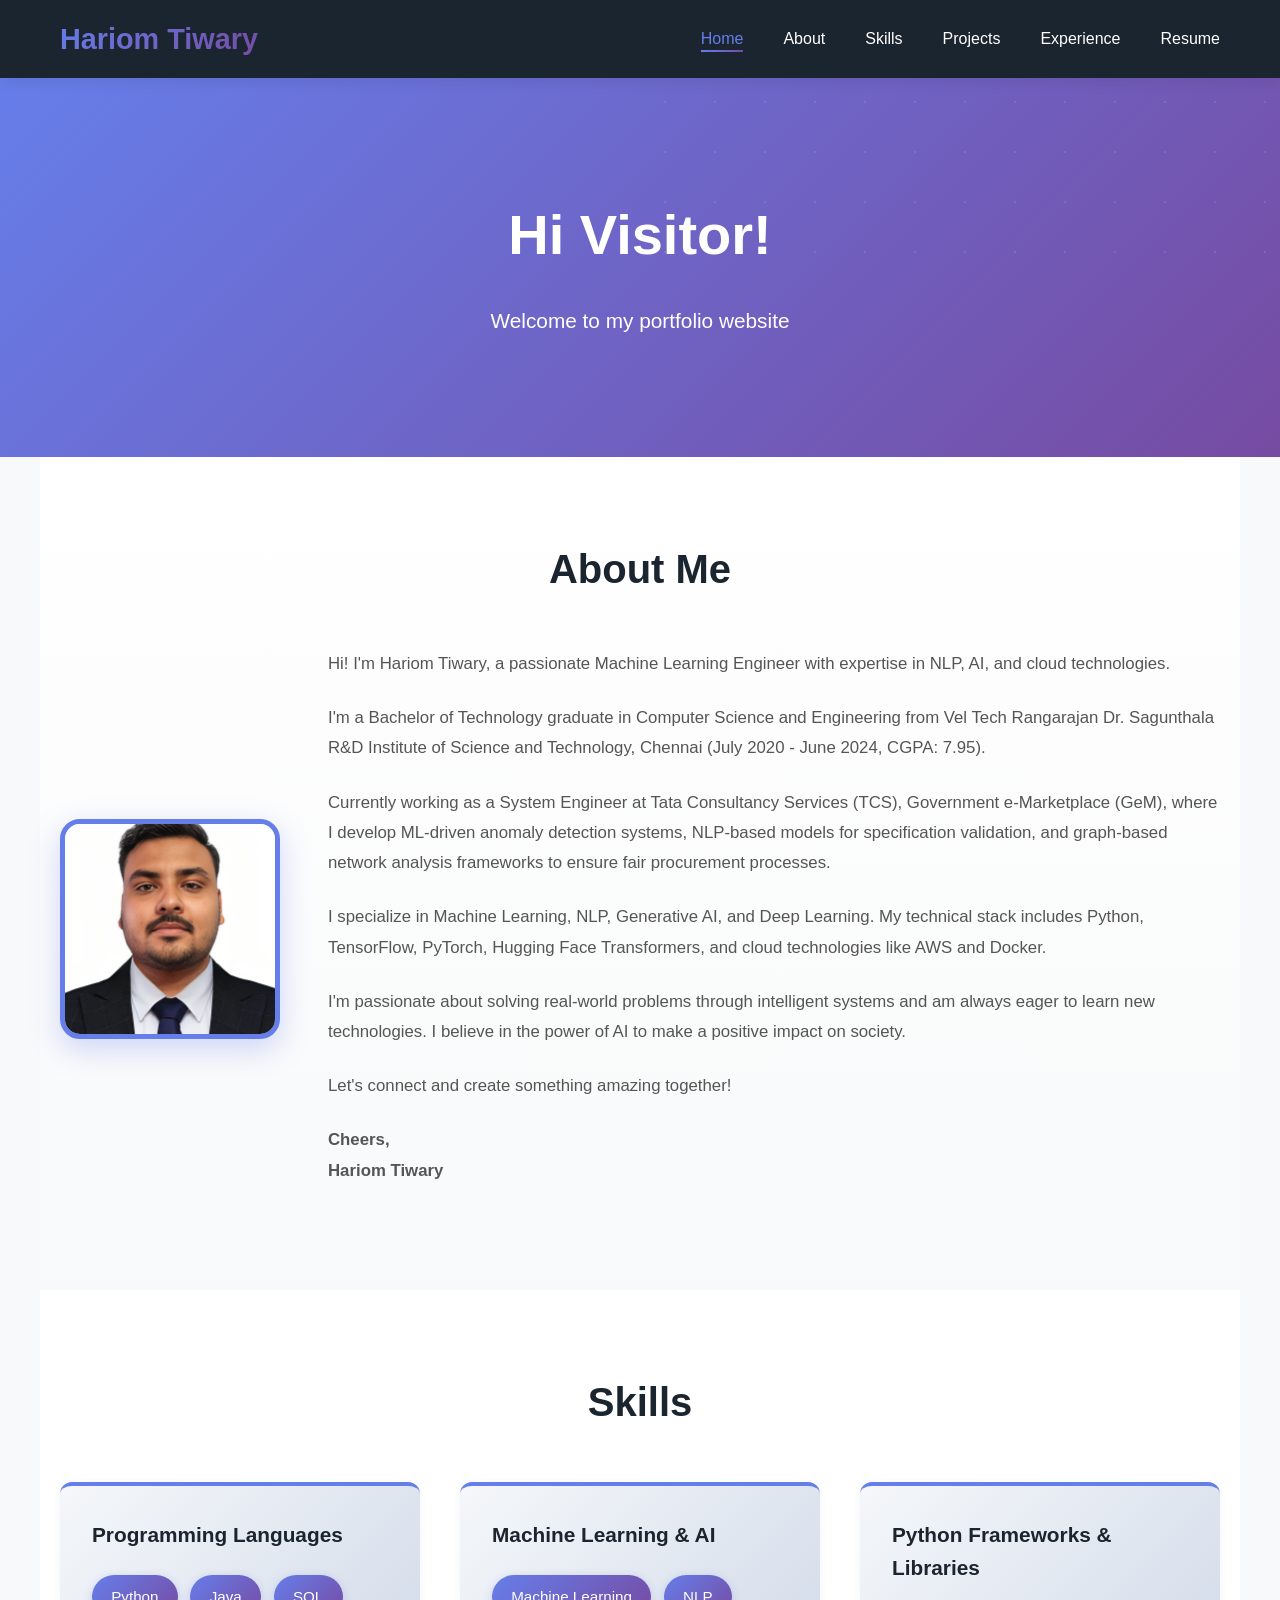
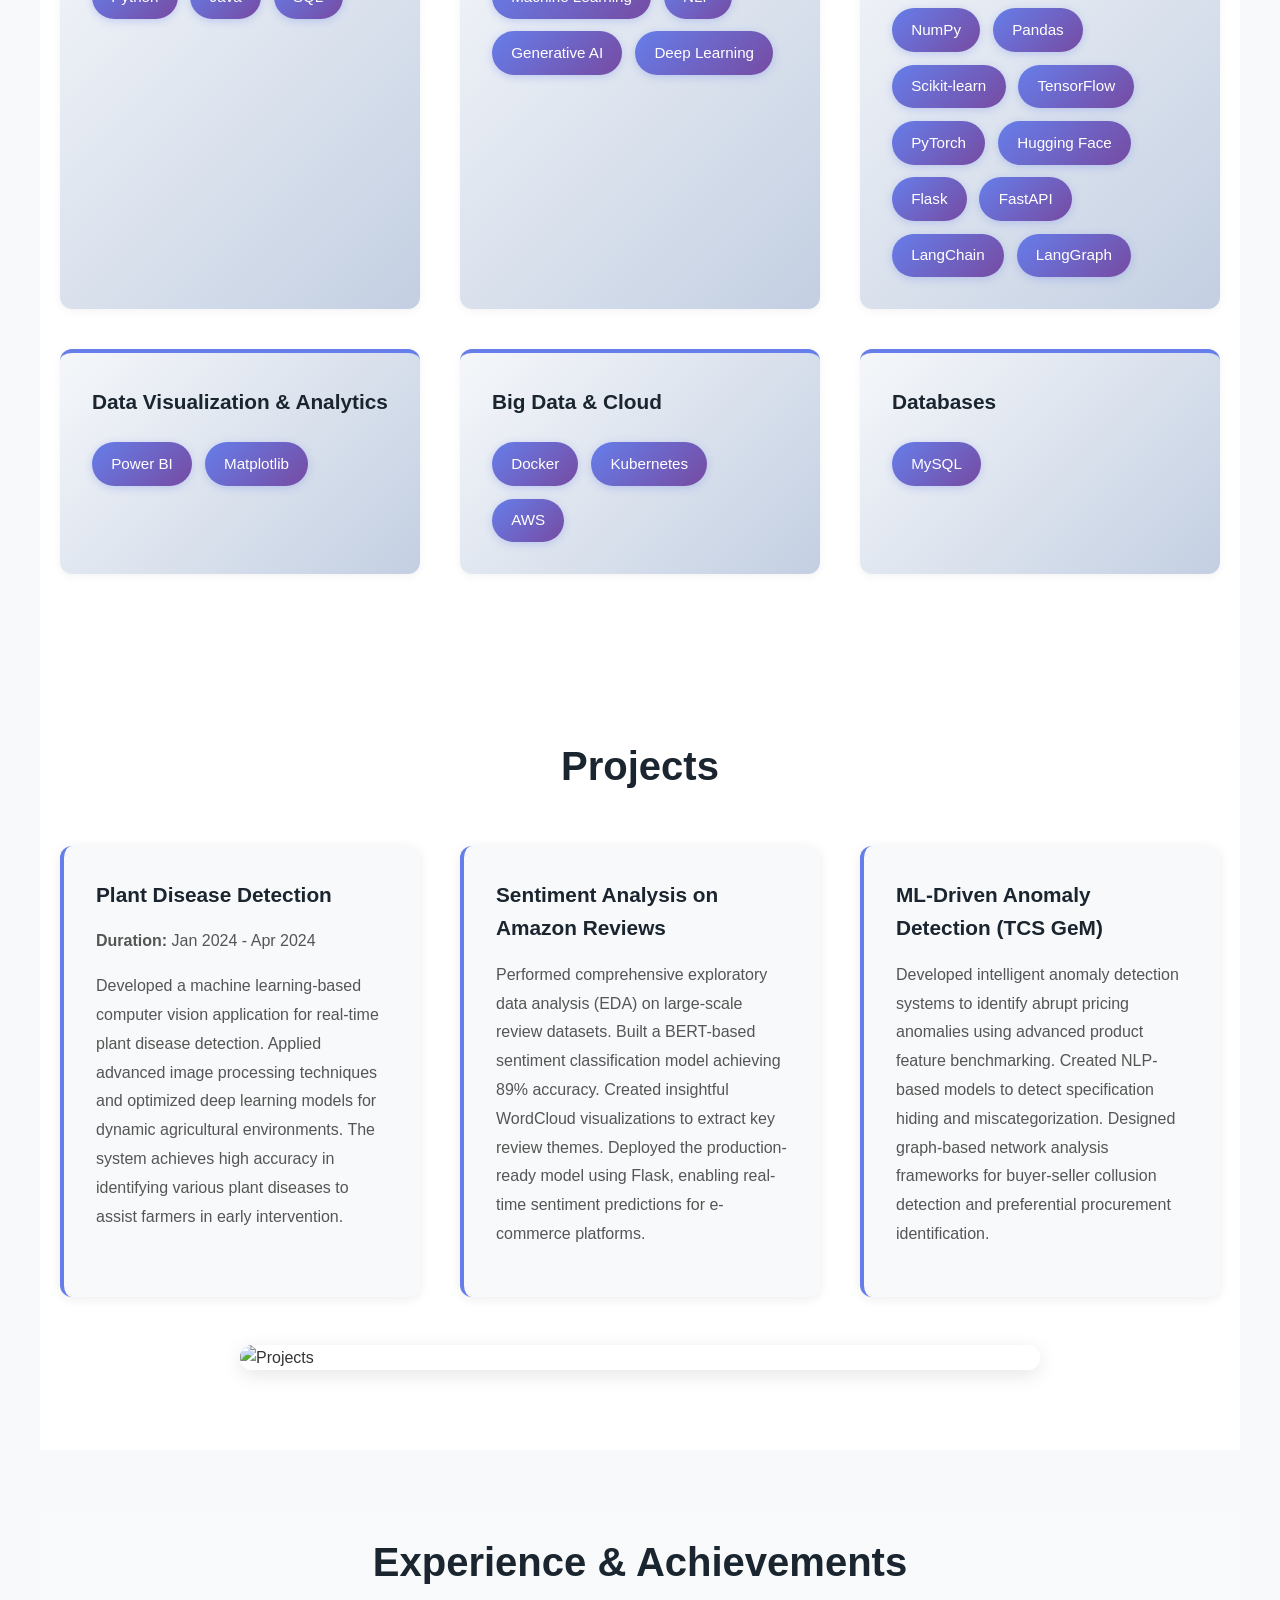
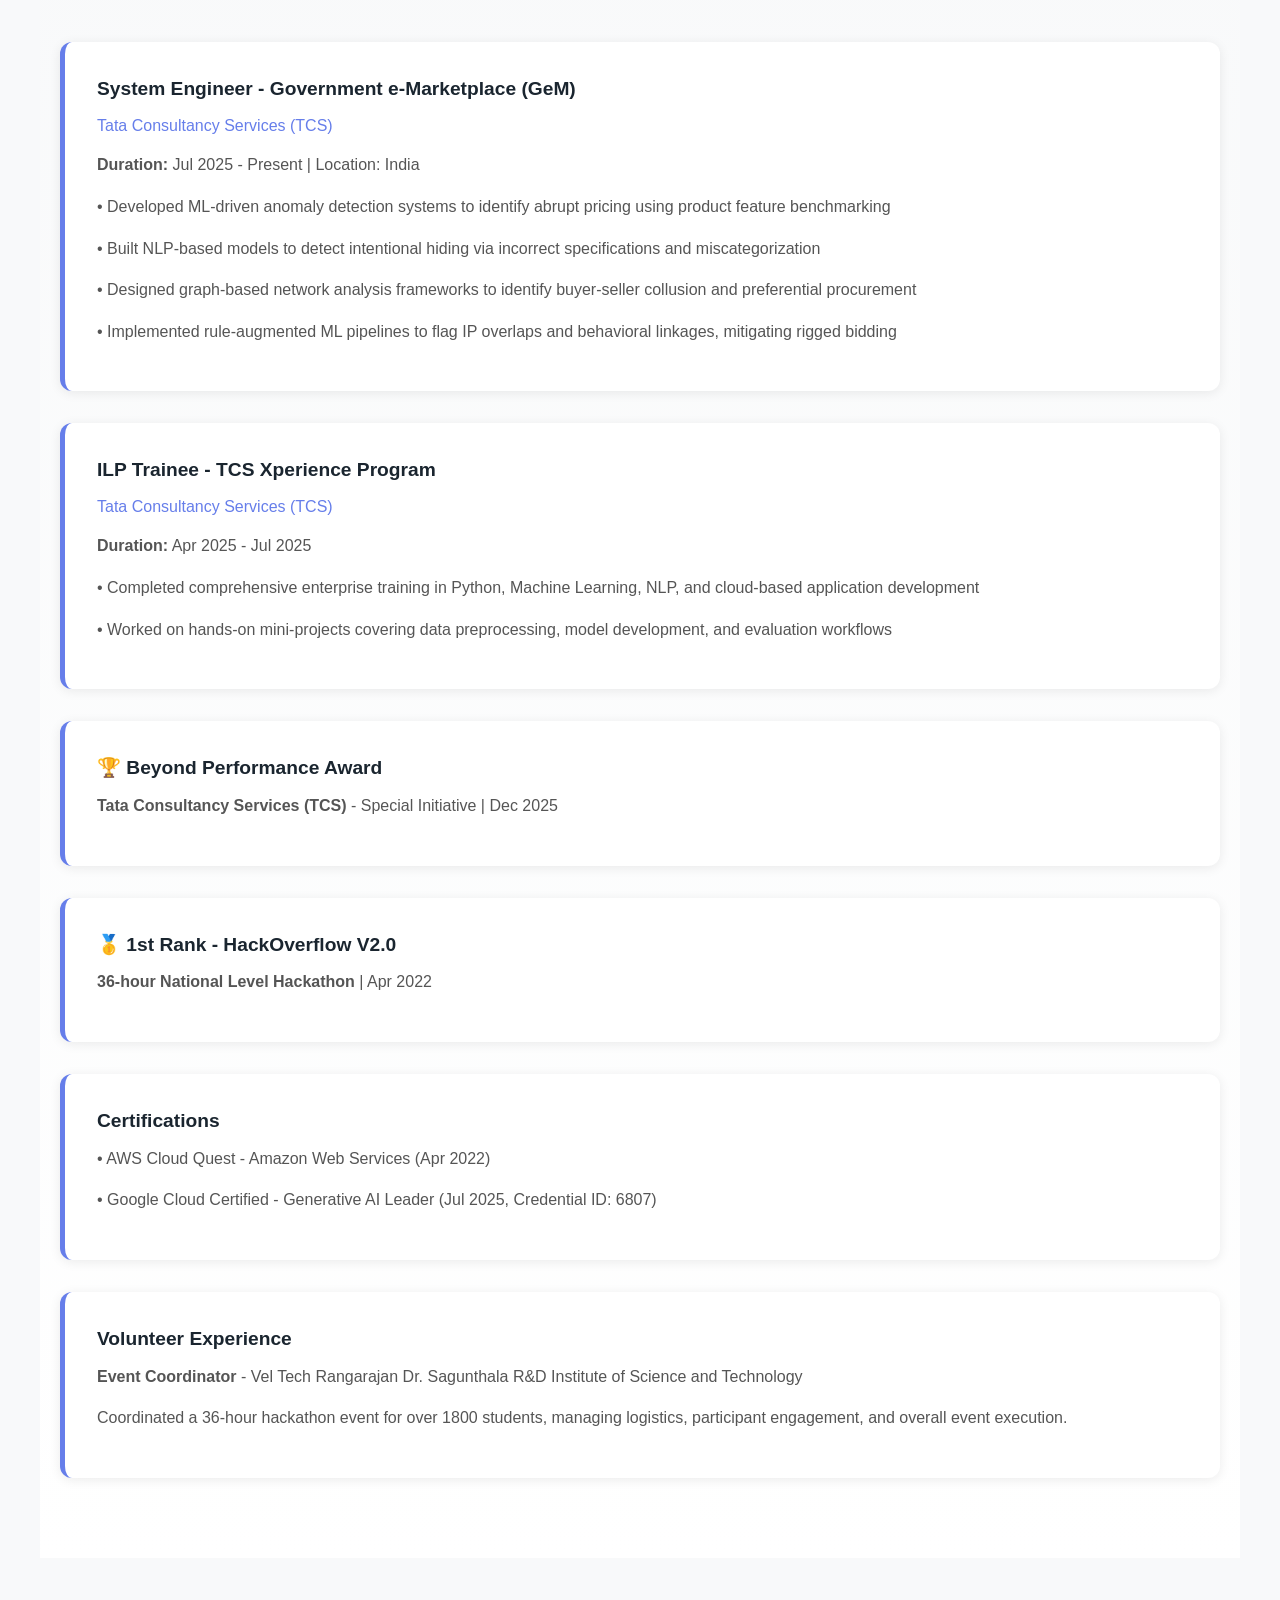
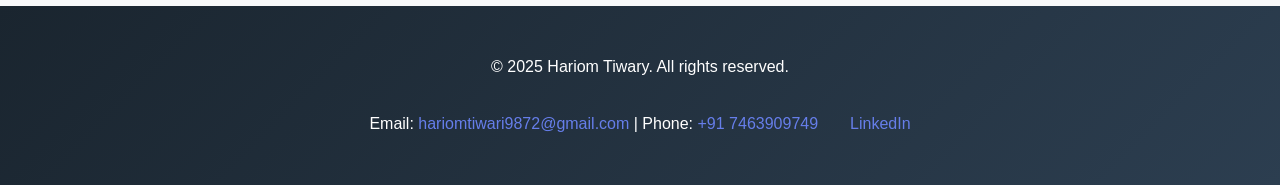
==== commit a8e641e7: "Add files via upload" ====
--- a/index.html
+++ b/index.html
@@ -1,182 +1,182 @@
-<!DOCTYPE html>
-<html lang="en">
-<head>
-    <meta charset="UTF-8">
-    <meta name="viewport" content="width=device-width, initial-scale=1.0">
-    <title>Hariom Tiwary - Portfolio</title>
-    <link rel="stylesheet" href="styles.css">
-</head>
-<body>
-    <header>
-        <nav>
-            <div class="nav-container">
-                <h1 class="logo">Hariom Tiwary</h1>
-                <ul class="nav-links">
-                    <li><a href="#home">Home</a></li>
-                    <li><a href="#about">About</a></li>
-                    <li><a href="#skills">Skills</a></li>
-                    <li><a href="#projects">Projects</a></li>
-                    <li><a href="#achievements">Experience</a></li>
-                    <li><a href="resume.html" target="_blank">Resume</a></li>
-                </ul>
-            </div>
-        </nav>
-    </header>
-
-    <main>
-        <section id="home" class="hero">
-            <div class="hero-content">
-                <h2>Hi Visitor!</h2>
-                <p>Welcome to my portfolio website</p>
-            </div>
-        </section>
-
-        <section id="about" class="about">
-            <h2>About Me</h2>
-            <div class="about-content">
-                <img src="pfp.jpeg" alt="Hariom Tiwary" class="profile-pic">
-                <div class="about-text">
-                    <p>Hi! I'm Hariom Tiwary, a passionate Machine Learning Engineer with expertise in NLP, AI, and cloud technologies.</p>
-                    <p>I'm a Bachelor of Technology graduate in Computer Science and Engineering from Vel Tech Rangarajan Dr. Sagunthala R&D Institute of Science and Technology, Chennai (July 2020 - June 2024, CGPA: 7.95).</p>
-                    <p>Currently working as a System Engineer at Tata Consultancy Services (TCS), Government e-Marketplace (GeM), where I develop ML-driven anomaly detection systems, NLP-based models for specification validation, and graph-based network analysis frameworks to ensure fair procurement processes.</p>
-                    <p>I specialize in Machine Learning, NLP, Generative AI, and Deep Learning. My technical stack includes Python, TensorFlow, PyTorch, Hugging Face Transformers, and cloud technologies like AWS and Docker.</p>
-                    <p>I'm passionate about solving real-world problems through intelligent systems and am always eager to learn new technologies. I believe in the power of AI to make a positive impact on society.</p>
-                    <p>Let's connect and create something amazing together!</p>
-                    <p><strong>Cheers,<br>Hariom Tiwary</strong></p>
-                </div>
-            </div>
-        </section>
-
-        <section id="skills" class="skills">
-            <h2>Skills</h2>
-            <div class="skills-container">
-                <div class="skill-category">
-                    <h3>Programming Languages</h3>
-                    <div class="skill-list">
-                        <span class="skill-tag">Python</span>
-                        <span class="skill-tag">Java</span>
-                        <span class="skill-tag">SQL</span>
-                    </div>
-                </div>
-                <div class="skill-category">
-                    <h3>Machine Learning & AI</h3>
-                    <div class="skill-list">
-                        <span class="skill-tag">Machine Learning</span>
-                        <span class="skill-tag">NLP</span>
-                        <span class="skill-tag">Generative AI</span>
-                        <span class="skill-tag">Deep Learning</span>
-                    </div>
-                </div>
-                <div class="skill-category">
-                    <h3>Python Frameworks & Libraries</h3>
-                    <div class="skill-list">
-                        <span class="skill-tag">NumPy</span>
-                        <span class="skill-tag">Pandas</span>
-                        <span class="skill-tag">Scikit-learn</span>
-                        <span class="skill-tag">TensorFlow</span>
-                        <span class="skill-tag">PyTorch</span>
-                        <span class="skill-tag">Hugging Face</span>
-                        <span class="skill-tag">Flask</span>
-                        <span class="skill-tag">FastAPI</span>
-                        <span class="skill-tag">LangChain</span>
-                        <span class="skill-tag">LangGraph</span>
-                    </div>
-                </div>
-                <div class="skill-category">
-                    <h3>Data Visualization & Analytics</h3>
-                    <div class="skill-list">
-                        <span class="skill-tag">Power BI</span>
-                        <span class="skill-tag">Matplotlib</span>
-                    </div>
-                </div>
-                <div class="skill-category">
-                    <h3>Big Data & Cloud</h3>
-                    <div class="skill-list">
-                        <span class="skill-tag">Docker</span>
-                        <span class="skill-tag">Kubernetes</span>
-                        <span class="skill-tag">AWS</span>
-                    </div>
-                </div>
-                <div class="skill-category">
-                    <h3>Databases</h3>
-                    <div class="skill-list">
-                        <span class="skill-tag">MySQL</span>
-                    </div>
-                </div>
-            </div>
-        </section>
-
-        <section id="projects" class="projects">
-            <h2>Projects</h2>
-            <div class="projects-grid">
-                <div class="project-item">
-                    <h3>Plant Disease Detection</h3>
-                    <p><strong>Duration:</strong> Jan 2024 - Apr 2024</p>
-                    <p>Developed a machine learning-based computer vision application for real-time plant disease detection. Applied advanced image processing techniques and optimized deep learning models for dynamic agricultural environments. The system achieves high accuracy in identifying various plant diseases to assist farmers in early intervention.</p>
-                </div>
-                <div class="project-item">
-                    <h3>Sentiment Analysis on Amazon Reviews</h3>
-                    <p>Performed comprehensive exploratory data analysis (EDA) on large-scale review datasets. Built a BERT-based sentiment classification model achieving 89% accuracy. Created insightful WordCloud visualizations to extract key review themes. Deployed the production-ready model using Flask, enabling real-time sentiment predictions for e-commerce platforms.</p>
-                </div>
-                <div class="project-item">
-                    <h3>ML-Driven Anomaly Detection (TCS GeM)</h3>
-                    <p>Developed intelligent anomaly detection systems to identify abrupt pricing anomalies using advanced product feature benchmarking. Created NLP-based models to detect specification hiding and miscategorization. Designed graph-based network analysis frameworks for buyer-seller collusion detection and preferential procurement identification.</p>
-                </div>
-            </div>
-            <img src="project.jpg" alt="Projects" class="projects-image">
-        </section>
-
-        <section id="achievements" class="achievements">
-            <h2>Experience & Achievements</h2>
-            <div class="achievements-list">
-                <div class="achievement-item">
-                    <h3>System Engineer - Government e-Marketplace (GeM)</h3>
-                    <h4>Tata Consultancy Services (TCS)</h4>
-                    <p><strong>Duration:</strong> Jul 2025 - Present | Location: India</p>
-                    <p>• Developed ML-driven anomaly detection systems to identify abrupt pricing using product feature benchmarking</p>
-                    <p>• Built NLP-based models to detect intentional hiding via incorrect specifications and miscategorization</p>
-                    <p>• Designed graph-based network analysis frameworks to identify buyer-seller collusion and preferential procurement</p>
-                    <p>• Implemented rule-augmented ML pipelines to flag IP overlaps and behavioral linkages, mitigating rigged bidding</p>
-                </div>
-                <div class="achievement-item">
-                    <h3>ILP Trainee - TCS Xperience Program</h3>
-                    <h4>Tata Consultancy Services (TCS)</h4>
-                    <p><strong>Duration:</strong> Apr 2025 - Jul 2025</p>
-                    <p>• Completed comprehensive enterprise training in Python, Machine Learning, NLP, and cloud-based application development</p>
-                    <p>• Worked on hands-on mini-projects covering data preprocessing, model development, and evaluation workflows</p>
-                </div>
-                <div class="achievement-item">
-                    <h3>🏆 Beyond Performance Award</h3>
-                    <p><strong>Tata Consultancy Services (TCS)</strong> - Special Initiative | Dec 2025</p>
-                </div>
-                <div class="achievement-item">
-                    <h3>🥇 1st Rank - HackOverflow V2.0</h3>
-                    <p><strong>36-hour National Level Hackathon</strong> | Apr 2022</p>
-                </div>
-                <div class="achievement-item">
-                    <h3>Certifications</h3>
-                    <p>• AWS Cloud Quest - Amazon Web Services (Apr 2022)</p>
-                    <p>• Google Cloud Certified - Generative AI Leader (Jul 2025, Credential ID: 6807)</p>
-                </div>
-                <div class="achievement-item">
-                    <h3>Volunteer Experience</h3>
-                    <p><strong>Event Coordinator</strong> - Vel Tech Rangarajan Dr. Sagunthala R&D Institute of Science and Technology</p>
-                    <p>Coordinated a 36-hour hackathon event for over 1800 students, managing logistics, participant engagement, and overall event execution.</p>
-                </div>
-            </div>
-        </section>
-    </main>
-
-    <footer>
-        <div class="footer-content">
-            <p>&copy; 2025 Hariom Tiwary. All rights reserved.</p>
-            <div class="contact-links">
-                <p>Email: <a href="mailto:hariomtiwari9872@gmail.com">hariomtiwari9872@gmail.com</a> | Phone: <a href="tel:+917463909749">+91 7463909749</a></p>
-                <p><a href="https://linkedin.com/in/hariomtiwary" target="_blank">LinkedIn</a></p>
-            </div>
-        </div>
-    </footer>
-
-    <script src="script.js"></script>
-</body>
+<!DOCTYPE html>
+<html lang="en">
+<head>
+    <meta charset="UTF-8">
+    <meta name="viewport" content="width=device-width, initial-scale=1.0">
+    <title>Hariom Tiwary - Portfolio</title>
+    <link rel="stylesheet" href="styles.css">
+</head>
+<body>
+    <header>
+        <nav>
+            <div class="nav-container">
+                <h1 class="logo">Hariom Tiwary</h1>
+                <ul class="nav-links">
+                    <li><a href="#home">Home</a></li>
+                    <li><a href="#about">About</a></li>
+                    <li><a href="#skills">Skills</a></li>
+                    <li><a href="#projects">Projects</a></li>
+                    <li><a href="#achievements">Experience</a></li>
+                    <li><a href="resume.html" target="_blank">Resume</a></li>
+                </ul>
+            </div>
+        </nav>
+    </header>
+
+    <main>
+        <section id="home" class="hero">
+            <div class="hero-content">
+                <h2>Hi Visitor!</h2>
+                <p>Welcome to my portfolio website</p>
+            </div>
+        </section>
+
+        <section id="about" class="about">
+            <h2>About Me</h2>
+            <div class="about-content">
+                <img src="pfp.jpeg" alt="Hariom Tiwary" class="profile-pic">
+                <div class="about-text">
+                    <p>Hi! I'm Hariom Tiwary, a passionate Machine Learning Engineer with expertise in NLP, AI, and cloud technologies.</p>
+                    <p>I'm a Bachelor of Technology graduate in Computer Science and Engineering from Vel Tech Rangarajan Dr. Sagunthala R&D Institute of Science and Technology, Chennai (July 2020 - June 2024, CGPA: 7.95).</p>
+                    <p>Currently working as a System Engineer at Tata Consultancy Services (TCS), Government e-Marketplace (GeM), where I develop ML-driven anomaly detection systems, NLP-based models for specification validation, and graph-based network analysis frameworks to ensure fair procurement processes.</p>
+                    <p>I specialize in Machine Learning, NLP, Generative AI, and Deep Learning. My technical stack includes Python, TensorFlow, PyTorch, Hugging Face Transformers, and cloud technologies like AWS and Docker.</p>
+                    <p>I'm passionate about solving real-world problems through intelligent systems and am always eager to learn new technologies. I believe in the power of AI to make a positive impact on society.</p>
+                    <p>Let's connect and create something amazing together!</p>
+                    <p><strong>Cheers,<br>Hariom Tiwary</strong></p>
+                </div>
+            </div>
+        </section>
+
+        <section id="skills" class="skills">
+            <h2>Skills</h2>
+            <div class="skills-container">
+                <div class="skill-category">
+                    <h3>Programming Languages</h3>
+                    <div class="skill-list">
+                        <span class="skill-tag">Python</span>
+                        <span class="skill-tag">Java</span>
+                        <span class="skill-tag">SQL</span>
+                    </div>
+                </div>
+                <div class="skill-category">
+                    <h3>Machine Learning & AI</h3>
+                    <div class="skill-list">
+                        <span class="skill-tag">Machine Learning</span>
+                        <span class="skill-tag">NLP</span>
+                        <span class="skill-tag">Generative AI</span>
+                        <span class="skill-tag">Deep Learning</span>
+                    </div>
+                </div>
+                <div class="skill-category">
+                    <h3>Python Frameworks & Libraries</h3>
+                    <div class="skill-list">
+                        <span class="skill-tag">NumPy</span>
+                        <span class="skill-tag">Pandas</span>
+                        <span class="skill-tag">Scikit-learn</span>
+                        <span class="skill-tag">TensorFlow</span>
+                        <span class="skill-tag">PyTorch</span>
+                        <span class="skill-tag">Hugging Face</span>
+                        <span class="skill-tag">Flask</span>
+                        <span class="skill-tag">FastAPI</span>
+                        <span class="skill-tag">LangChain</span>
+                        <span class="skill-tag">LangGraph</span>
+                    </div>
+                </div>
+                <div class="skill-category">
+                    <h3>Data Visualization & Analytics</h3>
+                    <div class="skill-list">
+                        <span class="skill-tag">Power BI</span>
+                        <span class="skill-tag">Matplotlib</span>
+                    </div>
+                </div>
+                <div class="skill-category">
+                    <h3>Big Data & Cloud</h3>
+                    <div class="skill-list">
+                        <span class="skill-tag">Docker</span>
+                        <span class="skill-tag">Kubernetes</span>
+                        <span class="skill-tag">AWS</span>
+                    </div>
+                </div>
+                <div class="skill-category">
+                    <h3>Databases</h3>
+                    <div class="skill-list">
+                        <span class="skill-tag">MySQL</span>
+                    </div>
+                </div>
+            </div>
+        </section>
+
+        <section id="projects" class="projects">
+            <h2>Projects</h2>
+            <div class="projects-grid">
+                <div class="project-item">
+                    <h3>Plant Disease Detection</h3>
+                    <p><strong>Duration:</strong> Jan 2024 - Apr 2024</p>
+                    <p>Developed a machine learning-based computer vision application for real-time plant disease detection. Applied advanced image processing techniques and optimized deep learning models for dynamic agricultural environments. The system achieves high accuracy in identifying various plant diseases to assist farmers in early intervention.</p>
+                </div>
+                <div class="project-item">
+                    <h3>Sentiment Analysis on Amazon Reviews</h3>
+                    <p>Performed comprehensive exploratory data analysis (EDA) on large-scale review datasets. Built a BERT-based sentiment classification model achieving 89% accuracy. Created insightful WordCloud visualizations to extract key review themes. Deployed the production-ready model using Flask, enabling real-time sentiment predictions for e-commerce platforms.</p>
+                </div>
+                <div class="project-item">
+                    <h3>ML-Driven Anomaly Detection (TCS GeM)</h3>
+                    <p>Developed intelligent anomaly detection systems to identify abrupt pricing anomalies using advanced product feature benchmarking. Created NLP-based models to detect specification hiding and miscategorization. Designed graph-based network analysis frameworks for buyer-seller collusion detection and preferential procurement identification.</p>
+                </div>
+            </div>
+            <img src="project.jpg" alt="Projects" class="projects-image">
+        </section>
+
+        <section id="achievements" class="achievements">
+            <h2>Experience & Achievements</h2>
+            <div class="achievements-list">
+                <div class="achievement-item">
+                    <h3>System Engineer - Government e-Marketplace (GeM)</h3>
+                    <h4>Tata Consultancy Services (TCS)</h4>
+                    <p><strong>Duration:</strong> Jul 2025 - Present | Location: India</p>
+                    <p>• Developed ML-driven anomaly detection systems to identify abrupt pricing using product feature benchmarking</p>
+                    <p>• Built NLP-based models to detect intentional hiding via incorrect specifications and miscategorization</p>
+                    <p>• Designed graph-based network analysis frameworks to identify buyer-seller collusion and preferential procurement</p>
+                    <p>• Implemented rule-augmented ML pipelines to flag IP overlaps and behavioral linkages, mitigating rigged bidding</p>
+                </div>
+                <div class="achievement-item">
+                    <h3>ILP Trainee - TCS Xperience Program</h3>
+                    <h4>Tata Consultancy Services (TCS)</h4>
+                    <p><strong>Duration:</strong> Apr 2025 - Jul 2025</p>
+                    <p>• Completed comprehensive enterprise training in Python, Machine Learning, NLP, and cloud-based application development</p>
+                    <p>• Worked on hands-on mini-projects covering data preprocessing, model development, and evaluation workflows</p>
+                </div>
+                <div class="achievement-item">
+                    <h3>🏆 Beyond Performance Award</h3>
+                    <p><strong>Tata Consultancy Services (TCS)</strong> - Special Initiative | Dec 2025</p>
+                </div>
+                <div class="achievement-item">
+                    <h3>🥇 1st Rank - HackOverflow V2.0</h3>
+                    <p><strong>36-hour National Level Hackathon</strong> | Apr 2022</p>
+                </div>
+                <div class="achievement-item">
+                    <h3>Certifications</h3>
+                    <p>• AWS Cloud Quest - Amazon Web Services (Apr 2022)</p>
+                    <p>• Google Cloud Certified - Generative AI Leader (Jul 2025, Credential ID: 6807)</p>
+                </div>
+                <div class="achievement-item">
+                    <h3>Volunteer Experience</h3>
+                    <p><strong>Event Coordinator</strong> - Vel Tech Rangarajan Dr. Sagunthala R&D Institute of Science and Technology</p>
+                    <p>Coordinated a 36-hour hackathon event for over 1800 students, managing logistics, participant engagement, and overall event execution.</p>
+                </div>
+            </div>
+        </section>
+    </main>
+
+    <footer>
+        <div class="footer-content">
+            <p>&copy; 2025 Hariom Tiwary. All rights reserved.</p>
+            <div class="contact-links">
+                <p>Email: <a href="mailto:hariomtiwari9872@gmail.com">hariomtiwari9872@gmail.com</a> | Phone: <a href="tel:+917463909749">+91 7463909749</a></p>
+                <p><a href="https://www.linkedin.com/in/hariom-tiwary-0707a616a" target="_blank">LinkedIn</a></p>
+            </div>
+        </div>
+    </footer>
+
+    <script src="script.js"></script>
+</body>
 </html>
